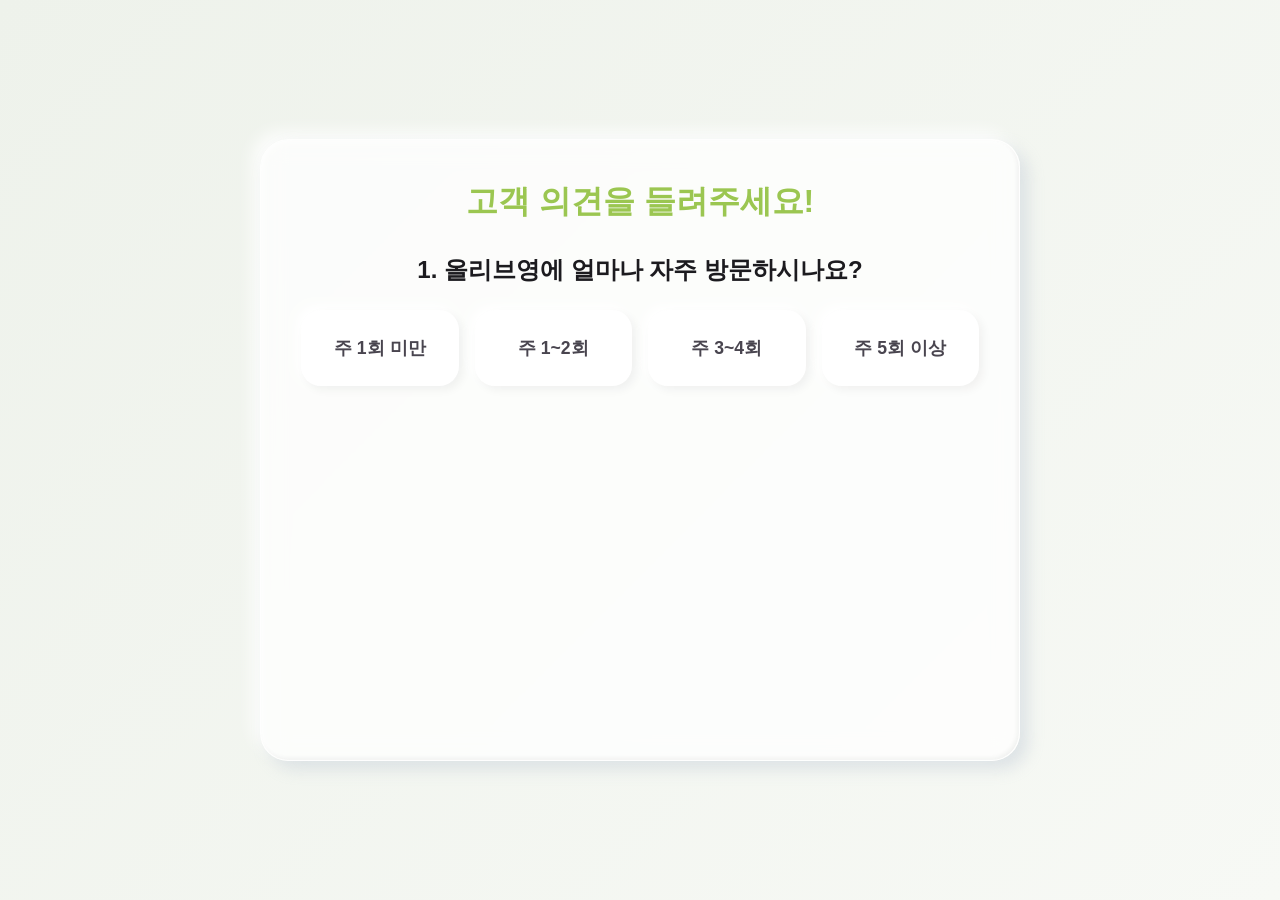
==== index.html @ dca855c4 "Add files via upload" ====
<!DOCTYPE html>
<html lang="ko">
<head>
  <meta charset="UTF-8">
  <meta name="viewport" content="width=device-width, initial-scale=1.0, maximum-scale=1.0, user-scalable=no">
  <title>올리브영 고객 설문조사</title>
  <link rel="manifest" href="manifest.json">
  <link rel="stylesheet" href="style.css">
</head>
<body>
  <div class="survey-wrapper">
    <div class="survey-container clay-card">
      <!-- Clay Animation Pop-up Overlay -->
      <div id="clayOverlay" class="clay-overlay">
        <img id="overlayIcon" class="clay-icon-pop" src="" alt="3D Icon">
      </div>

      <!-- Header (Admin trigger) -->
      <h1 id="surveyHeader" class="hidden-admin-trigger" onclick="handleAdminClick()">고객 의견을 들려주세요!</h1>
      
      <!-- SPA dynamic Content -->
      <div id="app"></div>
    </div>
  </div>
  
  <script src="storage.js"></script>
  <script src="app.js"></script>
</body>
</html>
---- style.css ----
:root {
  --color-primary: #9BC651;
  --color-primary-container: #EBF4DB;
  --color-surface: #F8F9FA;
  --color-surface-glass: rgba(255, 255, 255, 0.75);
  --color-text-main: #1C1B1F;
  --color-text-sub: #49454F;
  
  --clay-shadow: 
    8px 8px 16px rgba(166, 180, 200, 0.3), 
    -8px -8px 16px rgba(255, 255, 255, 0.8),
    inset 2px 2px 4px rgba(255, 255, 255, 0.6),
    inset -2px -2px 4px rgba(0, 0, 0, 0.05);
  
  --glass-border: 1px solid rgba(255, 255, 255, 0.6);
  --glass-blur: blur(12px);
  --radius-m3: 28px;
}

body {
  margin: 0;
  font-family: -apple-system, BlinkMacSystemFont, "Segoe UI", Roboto, "Helvetica Neue", sans-serif;
  background: linear-gradient(135deg, #eef2eb 0%, #f7f9f5 100%);
  display: flex;
  justify-content: center;
  align-items: center;
  min-height: 100vh;
  overflow: hidden;
  color: var(--color-text-main);
}

.survey-wrapper {
  width: 100%;
  max-width: 800px;
  padding: 20px;
  box-sizing: border-box;
}

.clay-card {
  background: var(--color-surface-glass);
  backdrop-filter: var(--glass-blur);
  border: var(--glass-border);
  border-radius: var(--radius-m3);
  box-shadow: var(--clay-shadow);
  padding: 40px;
  min-height: 60vh;
  position: relative;
  display: flex;
  flex-direction: column;
}

.hidden-admin-trigger {
  text-align: center;
  color: var(--color-primary);
  margin-top: 0;
  margin-bottom: 30px;
  user-select: none;
  cursor: default;
}

.clay-overlay {
  position: absolute;
  top: 0; left: 0; right: 0; bottom: 0;
  background: rgba(255,255,255,0.85);
  backdrop-filter: blur(8px);
  border-radius: var(--radius-m3);
  display: flex;
  justify-content: center;
  align-items: center;
  opacity: 0;
  pointer-events: none;
  transition: opacity 0.3s ease;
  z-index: 100;
}

.clay-overlay.active {
  opacity: 1;
  pointer-events: auto;
}

.clay-icon-pop {
  width: 160px;
  height: 160px;
  transform: scale(0.5) rotate(-15deg);
  transition: transform 0.5s cubic-bezier(0.175, 0.885, 0.32, 1.275);
  filter: drop-shadow(0 15px 15px rgba(0,0,0,0.15));
}

.clay-overlay.active .clay-icon-pop {
  transform: scale(1) rotate(0deg);
}

.question-title {
  font-size: 1.5rem;
  font-weight: 700;
  margin-bottom: 24px;
  color: var(--color-text-main);
  text-align: center;
}

.option-grid {
  display: grid;
  grid-template-columns: repeat(auto-fit, minmax(140px, 1fr));
  gap: 16px;
  flex-grow: 1;
}

.option-btn {
  background: #ffffff;
  border: 2px solid transparent;
  border-radius: 20px;
  padding: 24px 16px;
  font-size: 1.1rem;
  font-weight: 600;
  color: var(--color-text-sub);
  cursor: pointer;
  box-shadow: 4px 4px 10px rgba(0,0,0,0.05), -4px -4px 10px #ffffff;
  transition: all 0.2s ease;
  display: flex;
  flex-direction: column;
  align-items: center;
  justify-content: center;
  gap: 12px;
}

.option-btn:active, .option-btn.selected {
  border-color: var(--color-primary);
  background-color: var(--color-primary-container);
  color: var(--color-primary);
  box-shadow: inset 2px 2px 5px rgba(0,0,0,0.05), inset -2px -2px 5px #ffffff;
  transform: scale(0.98);
}

.next-btn {
  margin-top: 24px;
  padding: 16px;
  border-radius: 20px;
  background: var(--color-primary);
  color: white;
  font-size: 1.2rem;
  font-weight: bold;
  border: none;
  cursor: pointer;
  box-shadow: var(--clay-shadow);
  transition: transform 0.2s;
}
.next-btn:active {
  transform: scale(0.95);
}
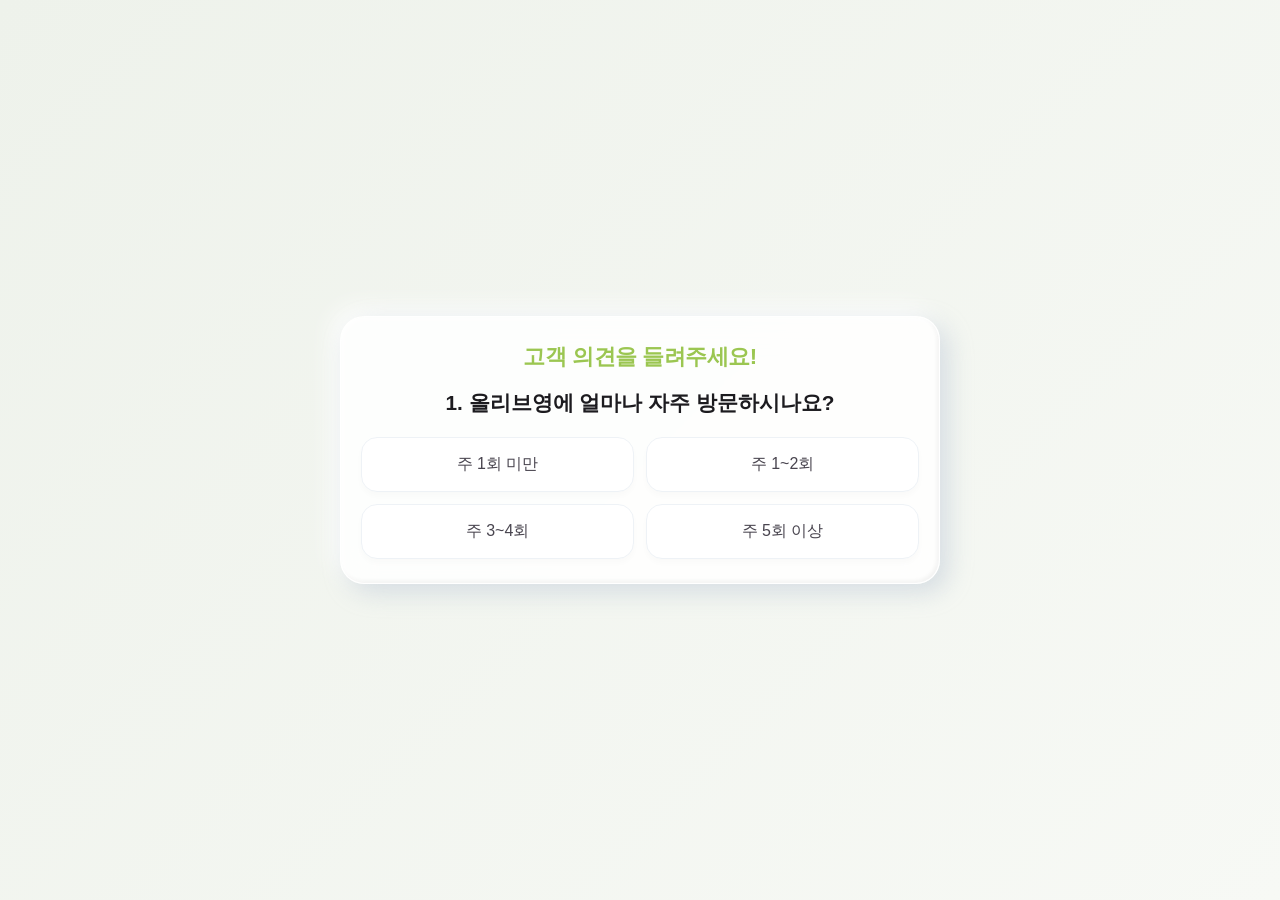
==== commit b4a2dd0a: "Rename olive_young_survey.html to index.html" ====
--- a/index.html
+++ b/index.html
@@ -4,26 +4,600 @@
   <meta charset="UTF-8">
   <meta name="viewport" content="width=device-width, initial-scale=1.0, maximum-scale=1.0, user-scalable=no">
   <title>올리브영 고객 설문조사</title>
-  <link rel="manifest" href="manifest.json">
-  <link rel="stylesheet" href="style.css">
+  <style>
+    /* Pretendard Font Import */
+    @font-face {
+        font-family: 'Pretendard';
+        src: url('https://cdn.jsdelivr.net/gh/projectnoonnu/pretendard@1.0/Pretendard-Thin.woff2') format('woff2');
+        font-weight: 100;
+        font-display: swap;
+    }
+    @font-face {
+        font-family: 'Pretendard';
+        src: url('https://cdn.jsdelivr.net/gh/projectnoonnu/pretendard@1.0/Pretendard-ExtraLight.woff2') format('woff2');
+        font-weight: 200;
+        font-display: swap;
+    }
+    @font-face {
+        font-family: 'Pretendard';
+        src: url('https://cdn.jsdelivr.net/gh/projectnoonnu/pretendard@1.0/Pretendard-Light.woff2') format('woff2');
+        font-weight: 300;
+        font-display: swap;
+    }
+    @font-face {
+        font-family: 'Pretendard';
+        src: url('https://cdn.jsdelivr.net/gh/projectnoonnu/pretendard@1.0/Pretendard-Regular.woff2') format('woff2');
+        font-weight: 400;
+        font-display: swap;
+    }
+    @font-face {
+        font-family: 'Pretendard';
+        src: url('https://cdn.jsdelivr.net/gh/projectnoonnu/pretendard@1.0/Pretendard-Medium.woff2') format('woff2');
+        font-weight: 500;
+        font-display: swap;
+    }
+    @font-face {
+        font-family: 'Pretendard';
+        src: url('https://cdn.jsdelivr.net/gh/projectnoonnu/pretendard@1.0/Pretendard-SemiBold.woff2') format('woff2');
+        font-weight: 600;
+        font-display: swap;
+    }
+    @font-face {
+        font-family: 'Pretendard';
+        src: url('https://cdn.jsdelivr.net/gh/projectnoonnu/pretendard@1.0/Pretendard-Bold.woff2') format('woff2');
+        font-weight: 700;
+        font-display: swap;
+    }
+    @font-face {
+        font-family: 'Pretendard';
+        src: url('https://cdn.jsdelivr.net/gh/projectnoonnu/pretendard@1.0/Pretendard-ExtraBold.woff2') format('woff2');
+        font-weight: 800;
+        font-display: swap;
+    }
+    @font-face {
+        font-family: 'Pretendard';
+        src: url('https://cdn.jsdelivr.net/gh/projectnoonnu/pretendard@1.0/Pretendard-Black.woff2') format('woff2');
+        font-weight: 900;
+        font-display: swap;
+    }
+
+    :root {
+      --color-primary: #9BC651;
+      --color-primary-container: #EBF4DB;
+      --color-surface: #F8F9FA;
+      --color-surface-glass: rgba(255, 255, 255, 0.85);
+      --color-text-main: #1C1B1F;
+      --color-text-sub: #49454F;
+      
+      --clay-shadow: 
+        8px 8px 24px rgba(166, 180, 200, 0.4), 
+        -8px -8px 24px rgba(255, 255, 255, 0.9),
+        inset 2px 2px 4px rgba(255, 255, 255, 0.7),
+        inset -2px -2px 4px rgba(0, 0, 0, 0.05);
+      
+      --glass-border: 1px solid rgba(255, 255, 255, 0.8);
+      --glass-blur: blur(16px);
+      --radius-m3: 24px;
+    }
+
+    body {
+      margin: 0;
+      font-family: 'Pretendard', -apple-system, BlinkMacSystemFont, "Segoe UI", Roboto, "Helvetica Neue", sans-serif;
+      background: linear-gradient(135deg, #eef2eb 0%, #f7f9f5 100%);
+      display: flex;
+      justify-content: center;
+      align-items: center;
+      min-height: 100vh;
+      color: var(--color-text-main);
+      padding: 16px;
+      box-sizing: border-box;
+    }
+
+    .survey-wrapper {
+      width: 100%;
+      max-width: 600px; /* Reduced for better mobile focus */
+    }
+
+    .clay-card {
+      background: var(--color-surface-glass);
+      backdrop-filter: var(--glass-blur);
+      border: var(--glass-border);
+      border-radius: var(--radius-m3);
+      box-shadow: var(--clay-shadow);
+      padding: 24px 20px; /* Tighter padding for mobile */
+      min-height: auto;
+      position: relative;
+      display: flex;
+      flex-direction: column;
+    }
+
+    .hidden-admin-trigger {
+      text-align: center;
+      color: var(--color-primary);
+      margin-top: 0;
+      margin-bottom: 16px; /* Tighter margin */
+      user-select: none;
+      cursor: default;
+      font-weight: 700;
+      font-size: 1.4rem;
+      letter-spacing: -0.5px;
+    }
+
+    .clay-overlay {
+      position: absolute;
+      top: 0; left: 0; right: 0; bottom: 0;
+      background: rgba(255,255,255,0.85);
+      backdrop-filter: blur(12px);
+      border-radius: var(--radius-m3);
+      display: flex;
+      justify-content: center;
+      align-items: center;
+      opacity: 0;
+      pointer-events: none;
+      transition: opacity 0.3s ease;
+      z-index: 100;
+    }
+
+    .clay-overlay.active {
+      opacity: 1;
+      pointer-events: auto;
+    }
+
+    .clay-icon-pop {
+      width: 140px;
+      height: 140px;
+      transform: scale(0.5) rotate(-15deg);
+      transition: transform 0.5s cubic-bezier(0.175, 0.885, 0.32, 1.275);
+      filter: drop-shadow(0 15px 15px rgba(0,0,0,0.15));
+    }
+
+    .clay-overlay.active .clay-icon-pop {
+      transform: scale(1) rotate(0deg);
+    }
+
+    .question-title {
+      font-size: 1.3rem;
+      font-weight: 600;
+      margin-bottom: 20px;
+      color: var(--color-text-main);
+      text-align: center;
+      line-height: 1.4;
+      word-break: keep-all;
+    }
+
+    .option-grid {
+      display: grid;
+      grid-template-columns: repeat(2, 1fr); 
+      gap: 12px;
+      flex-grow: 1;
+    }
+    
+    @media (max-width: 400px) {
+        .option-grid {
+            grid-template-columns: 1fr;
+        }
+    }
+
+    .option-btn {
+      background: #ffffff;
+      border: 1px solid #eef2f6; 
+      border-radius: 16px;
+      padding: 16px 12px; /* Tighter padding */
+      font-size: 1rem;
+      font-weight: 500;
+      color: var(--color-text-sub);
+      cursor: pointer;
+      box-shadow: 0 4px 6px rgba(0,0,0,0.02); 
+      transition: all 0.2s cubic-bezier(0.25, 0.8, 0.25, 1);
+      display: flex;
+      flex-direction: column;
+      align-items: center;
+      justify-content: center;
+      font-family: inherit; 
+    }
+
+    .option-btn:active, .option-btn.selected {
+      border-color: var(--color-primary);
+      background-color: var(--color-primary-container);
+      color: var(--color-primary);
+      font-weight: 600;
+      box-shadow: 0 0 0 1px var(--color-primary), inset 0 2px 4px rgba(0,0,0,0.05); 
+      transform: scale(0.98);
+    }
+
+    .next-btn {
+      margin-top: 20px;
+      padding: 16px;
+      border-radius: 16px;
+      background: var(--color-primary);
+      color: white;
+      font-size: 1.1rem;
+      font-weight: 700;
+      border: none;
+      cursor: pointer;
+      box-shadow: 0 8px 16px rgba(155, 198, 81, 0.3);
+      transition: all 0.2s;
+      font-family: inherit;
+    }
+    .next-btn:active {
+      transform: scale(0.96);
+      box-shadow: 0 4px 8px rgba(155, 198, 81, 0.3);
+    }
+
+    /* Dashboard Styles */
+    .dashboard-container {
+      text-align: left;
+      max-height: 60vh;
+      overflow-y: auto;
+      padding-right: 10px;
+    }
+    .dashboard-container::-webkit-scrollbar {
+      width: 6px;
+    }
+    .dashboard-container::-webkit-scrollbar-thumb {
+      background: #cbd5e1;
+      border-radius: 3px;
+    }
+    .stat-group {
+      margin-bottom: 24px;
+      background: white;
+      padding: 16px;
+      border-radius: 16px;
+      box-shadow: 0 2px 8px rgba(0,0,0,0.04);
+    }
+    .stat-group h3 {
+      margin-top: 0;
+      margin-bottom: 12px;
+      color: var(--color-primary);
+      font-size: 1.1rem;
+      font-weight: 700;
+      border-bottom: 1px solid #f1f5f9;
+      padding-bottom: 8px;
+    }
+    .stat-item {
+      margin-bottom: 12px;
+      font-size: 0.95rem;
+      color: var(--color-text-sub);
+      display: flex;
+      flex-direction: column;
+    }
+    .stat-label {
+      display: flex;
+      justify-content: space-between;
+      margin-bottom: 6px;
+      font-weight: 500;
+    }
+    .stat-bar-bg {
+      background: #f1f5f9;
+      border-radius: 6px;
+      height: 8px;
+      width: 100%;
+      overflow: hidden;
+    }
+    .stat-bar-fill {
+      background: var(--color-primary);
+      height: 100%;
+      border-radius: 6px;
+      width: 0%;
+      transition: width 0.8s cubic-bezier(0.4, 0, 0.2, 1);
+    }
+  </style>
 </head>
 <body>
   <div class="survey-wrapper">
     <div class="survey-container clay-card">
-      <!-- Clay Animation Pop-up Overlay -->
       <div id="clayOverlay" class="clay-overlay">
         <img id="overlayIcon" class="clay-icon-pop" src="" alt="3D Icon">
       </div>
-
-      <!-- Header (Admin trigger) -->
       <h1 id="surveyHeader" class="hidden-admin-trigger" onclick="handleAdminClick()">고객 의견을 들려주세요!</h1>
-      
-      <!-- SPA dynamic Content -->
       <div id="app"></div>
     </div>
   </div>
   
-  <script src="storage.js"></script>
-  <script src="app.js"></script>
+  <script>
+    const SurveyStorage = {
+      SAVE_KEY: 'oliveyoung_survey_responses',
+
+      saveResponse(data) {
+        const history = JSON.parse(localStorage.getItem(this.SAVE_KEY) || '[]');
+        const newRecord = {
+          id: Date.now(),
+          timestamp: new Date().toLocaleString('ko-KR'),
+          answers: data
+        };
+        history.push(newRecord);
+        localStorage.setItem(this.SAVE_KEY, JSON.stringify(history));
+      },
+
+      getAll() {
+        return JSON.parse(localStorage.getItem(this.SAVE_KEY) || '[]');
+      },
+
+      generateCSVContent() {
+        const data = this.getAll();
+        let csvContent = "\uFEFFID,일시,Q1_방문빈도,Q2_미가입이유,Q3_혜택인지,Q4_희망혜택,Q5_가입의향\n";
+        data.forEach(row => {
+          const a = row.answers;
+          const q4Val = Array.isArray(a.q4) ? a.q4.join(';') : (a.q4 || '');
+          csvContent += `${row.id},"${row.timestamp}","${a.q1 || ''}","${a.q2 || ''}","${a.q3 || ''}","${q4Val}","${a.q5 || ''}"\n`;
+        });
+        return csvContent;
+      },
+
+      async shareViaEmail() {
+        const data = this.getAll();
+        if (data.length === 0) {
+          alert('공유할 데이터가 없습니다.');
+          return;
+        }
+
+        const csvContent = this.generateCSVContent();
+        const fileName = `survey_result_${Date.now()}.csv`;
+
+        const blob = new Blob([csvContent], { type: 'text/csv;charset=utf-8;' });
+        const file = new File([blob], fileName, { type: 'text/csv' });
+
+        if (navigator.canShare && navigator.canShare({ files: [file] })) {
+          try {
+            await navigator.share({
+              files: [file],
+              title: '올리브영 설문 결과 데이터',
+              text: '태블릿에서 수집된 설문조사 결과 CSV 파일입니다.'
+            });
+          } catch (error) {
+            console.log('사용자가 공유를 취소했거나 오류가 발생했습니다.', error);
+          }
+        } else {
+          alert('현재 기기에서 파일 이메일 공유 기능을 지원하지 않아 기기에 파일로 바로 다운로드합니다.');
+          this.fallbackDownload(blob, fileName);
+        }
+      },
+
+      fallbackDownload(blob, fileName) {
+        const url = URL.createObjectURL(blob);
+        const link = document.createElement('a');
+        link.href = url;
+        link.download = fileName;
+        document.body.appendChild(link);
+        link.click();
+        document.body.removeChild(link);
+        URL.revokeObjectURL(url);
+      }
+    };
+
+    const surveySteps = [
+      {
+        id: 'q1',
+        title: '1. 올리브영에 얼마나 자주 방문하시나요?',
+        icon: 'https://cdn-icons-png.flaticon.com/512/3081/3081559.png',
+        options: ['주 1회 미만', '주 1~2회', '주 3~4회', '주 5회 이상']
+      },
+      {
+        id: 'q2',
+        title: '2. 회원가입을 하지 않는 가장 큰 이유는 무엇인가요?',
+        icon: 'https://cdn-icons-png.flaticon.com/512/2889/2889676.png',
+        options: ['가입 절차가 번거로워서', '개인정보 제공이 싫어서', '혜택을 느끼지 못해서', '자주 방문하지 않아서', '가족 계정 이용 중이라서']
+      },
+      {
+        id: 'q3',
+        title: '3. 올리브영 회원 혜택에 대해 얼마나 알고 계신가요?',
+        icon: 'https://cdn-icons-png.flaticon.com/512/4213/4213958.png',
+        options: ['잘 알고 있었다', '조금 알고 있었다', '이름만 들어봤다', '전혀 모른다']
+      },
+      {
+        id: 'q4',
+        title: '4. 어떤 혜택이 있다면 회원가입을 하실 의향이 있으신가요? (복수선택)',
+        icon: 'https://cdn-icons-png.flaticon.com/512/3209/3209955.png',
+        isMultiple: true,
+        options: ['즉시 할인', '적립금/포인트', '생일 쿠폰', '샘플 증정', '회원 전용 행사', '가입할 생각이 없다']
+      },
+      {
+        id: 'q5',
+        title: '5. 앞으로 회원가입을 하실 의향이 있으신가요?',
+        icon: 'https://cdn-icons-png.flaticon.com/512/2107/2107845.png',
+        options: ['있다', '고민해 보겠다', '없다']
+      }
+    ];
+
+    let currentStep = 0;
+    let answers = {};
+    let multiSelections = [];
+
+    function renderStep() {
+      const app = document.getElementById('app');
+      const data = surveySteps[currentStep];
+
+      if (!data) {
+        renderComplete();
+        return;
+      }
+
+      multiSelections = [];
+
+      let html = `<div class="question-title">${data.title}</div>`;
+      html += `<div class="option-grid">`;
+      
+      data.options.forEach(opt => {
+        html += `<button class="option-btn" id="btn-${opt}" onclick="handleSelect('${data.id}', '${opt}', ${data.isMultiple || false})">${opt}</button>`;
+      });
+      html += `</div>`;
+
+      if (data.isMultiple) {
+        html += `<button class="next-btn" onclick="submitMultiple('${data.id}')">다음으로</button>`;
+      }
+
+      app.innerHTML = html;
+    }
+
+    function handleSelect(questionId, value, isMultiple) {
+      if (isMultiple) {
+        const btn = document.getElementById(`btn-${value}`);
+        const idx = multiSelections.indexOf(value);
+        if (idx > -1) {
+          multiSelections.splice(idx, 1);
+          btn.classList.remove('selected');
+        } else {
+          multiSelections.push(value);
+          btn.classList.add('selected');
+        }
+      } else {
+        answers[questionId] = value;
+        goNext();
+      }
+    }
+
+    function submitMultiple(questionId) {
+      if (multiSelections.length === 0) {
+        alert('최소 1개 이상의 항목을 선택해주세요.');
+        return;
+      }
+      answers[questionId] = multiSelections;
+      goNext();
+    }
+
+    function goNext() {
+      if (currentStep < surveySteps.length - 1) {
+        showTransition(surveySteps[currentStep + 1].icon, () => {
+          currentStep++;
+          renderStep();
+        });
+      } else {
+        showTransition('https://cdn-icons-png.flaticon.com/512/742/742751.png', () => {
+          currentStep++;
+          renderStep();
+        });
+      }
+    }
+
+    function showTransition(iconUrl, callback) {
+      const overlay = document.getElementById('clayOverlay');
+      const icon = document.getElementById('overlayIcon');
+      icon.src = iconUrl;
+      overlay.classList.add('active');
+      setTimeout(() => {
+        overlay.classList.remove('active');
+        callback();
+      }, 700); 
+    }
+
+    function renderComplete() {
+      SurveyStorage.saveResponse(answers);
+      const app = document.getElementById('app');
+      app.innerHTML = `
+        <div style="text-align: center; display: flex; flex-direction: column; align-items: center; justify-content: center; padding: 20px 0;">
+          <h2 style="font-size:1.8rem; color:var(--color-primary); margin-bottom: 8px;">설문 완료! 🎉</h2>
+          <p style="color: var(--color-text-sub); font-size:1rem; margin-top:0;">QR 코드를 스캔하여 혜택을 받아보세요.</p>
+          <div style="margin: 20px 0; background: white; padding: 12px; border-radius: 20px; box-shadow: var(--clay-shadow);">
+            <img src="image_26e4be.png" alt="QR" style="border-radius:12px; display:block; width: 160px; height: 160px;">
+          </div>
+          <button onclick="resetSurvey()" class="next-btn" style="width: 100%; max-width: 240px; margin-top: 10px;">처음으로 돌아가기</button>
+        </div>
+      `;
+    }
+
+    function resetSurvey() {
+      currentStep = 0;
+      answers = {};
+      renderStep();
+    }
+
+    let clickCount = 0;
+    let clickTimer = null;
+    function handleAdminClick() {
+      clickCount++;
+      if (clickCount >= 5) {
+        clickCount = 0;
+        showAdminDashboard();
+      }
+      clearTimeout(clickTimer);
+      clickTimer = setTimeout(() => { clickCount = 0; }, 2000);
+    }
+
+    function showAdminDashboard() {
+      const data = SurveyStorage.getAll();
+      const app = document.getElementById('app');
+      
+      app.innerHTML = `
+        <div style="text-align: center; padding: 10px 0;">
+          <h2 style="color: #E74C3C; margin-bottom: 8px; font-size: 1.5rem;">관리자 메뉴</h2>
+          <p style="font-weight: 500; margin-top:0; margin-bottom: 24px;">누적 설문 응답: <b style="color: var(--color-primary); font-size: 1.2rem;">${data.length}</b> 건</p>
+          <div style="display:flex; flex-direction: column; gap: 12px;">
+            <button onclick="showDashboardStats()" class="next-btn" style="background:#3498db; margin-top:0; font-size:1rem; padding: 14px;">📊 대시보드 보기</button>
+            <button onclick="SurveyStorage.shareViaEmail()" class="next-btn" style="background:#2ecc71; margin-top:0; font-size:1rem; padding: 14px;">📧 결과 메일 전송</button>
+            <button onclick="resetSurvey()" class="next-btn" style="background:#95a5a6; margin-top:0; font-size:1rem; padding: 14px;">✖ 닫기</button>
+          </div>
+        </div>
+      `;
+    }
+
+    function showDashboardStats() {
+      const data = SurveyStorage.getAll();
+      const app = document.getElementById('app');
+      
+      if (data.length === 0) {
+        alert('누적된 데이터가 없습니다.');
+        return;
+      }
+
+      const stats = { q1: {}, q2: {}, q3: {}, q4: {}, q5: {} };
+      
+      data.forEach(row => {
+        const a = row.answers;
+        if(a.q1) stats.q1[a.q1] = (stats.q1[a.q1] || 0) + 1;
+        if(a.q2) stats.q2[a.q2] = (stats.q2[a.q2] || 0) + 1;
+        if(a.q3) stats.q3[a.q3] = (stats.q3[a.q3] || 0) + 1;
+        if(a.q4) {
+          const q4Arr = Array.isArray(a.q4) ? a.q4 : [a.q4];
+          q4Arr.forEach(ans => { stats.q4[ans] = (stats.q4[ans] || 0) + 1; });
+        }
+        if(a.q5) stats.q5[a.q5] = (stats.q5[a.q5] || 0) + 1;
+      });
+
+      const total = data.length;
+
+      function renderStatGroup(title, statData) {
+        let html = `<div class="stat-group"><h3>${title}</h3>`;
+        const sortedKeys = Object.keys(statData).sort((a, b) => statData[b] - statData[a]); 
+        
+        if (sortedKeys.length === 0) {
+          html += `<p style="color: #999; font-size: 0.9rem;">응답 없음</p>`;
+        }
+
+        sortedKeys.forEach(key => {
+          const count = statData[key];
+          const percent = Math.round((count / total) * 100);
+          html += `
+            <div class="stat-item">
+              <div class="stat-label">
+                <span>${key}</span>
+                <span style="color: var(--color-primary); font-weight: bold;">${count}명 (${percent}%)</span>
+              </div>
+              <div class="stat-bar-bg">
+                <div class="stat-bar-fill" style="width: ${percent}%;"></div>
+              </div>
+            </div>
+          `;
+        });
+        html += `</div>`;
+        return html;
+      }
+
+      app.innerHTML = `
+        <div style="display: flex; justify-content: space-between; align-items: center; margin-bottom: 16px;">
+          <h2 style="color: var(--color-primary); margin: 0; font-size: 1.3rem;">📊 결과 대시보드</h2>
+          <button onclick="showAdminDashboard()" style="padding: 8px 12px; border-radius: 8px; border:none; background:#95a5a6; color:#fff; cursor:pointer; font-weight: 600; font-family: inherit; font-size: 0.9rem;">뒤로</button>
+        </div>
+        <div class="dashboard-container">
+          ${renderStatGroup('1. 올리브영 방문 빈도', stats.q1)}
+          ${renderStatGroup('2. 회원가입 미가입 이유', stats.q2)}
+          ${renderStatGroup('3. 회원 혜택 인지도', stats.q3)}
+          ${renderStatGroup('4. 희망 혜택', stats.q4)}
+          ${renderStatGroup('5. 향후 가입 의향', stats.q5)}
+        </div>
+      `;
+    }
+
+    renderStep();
+  </script>
 </body>
 </html>
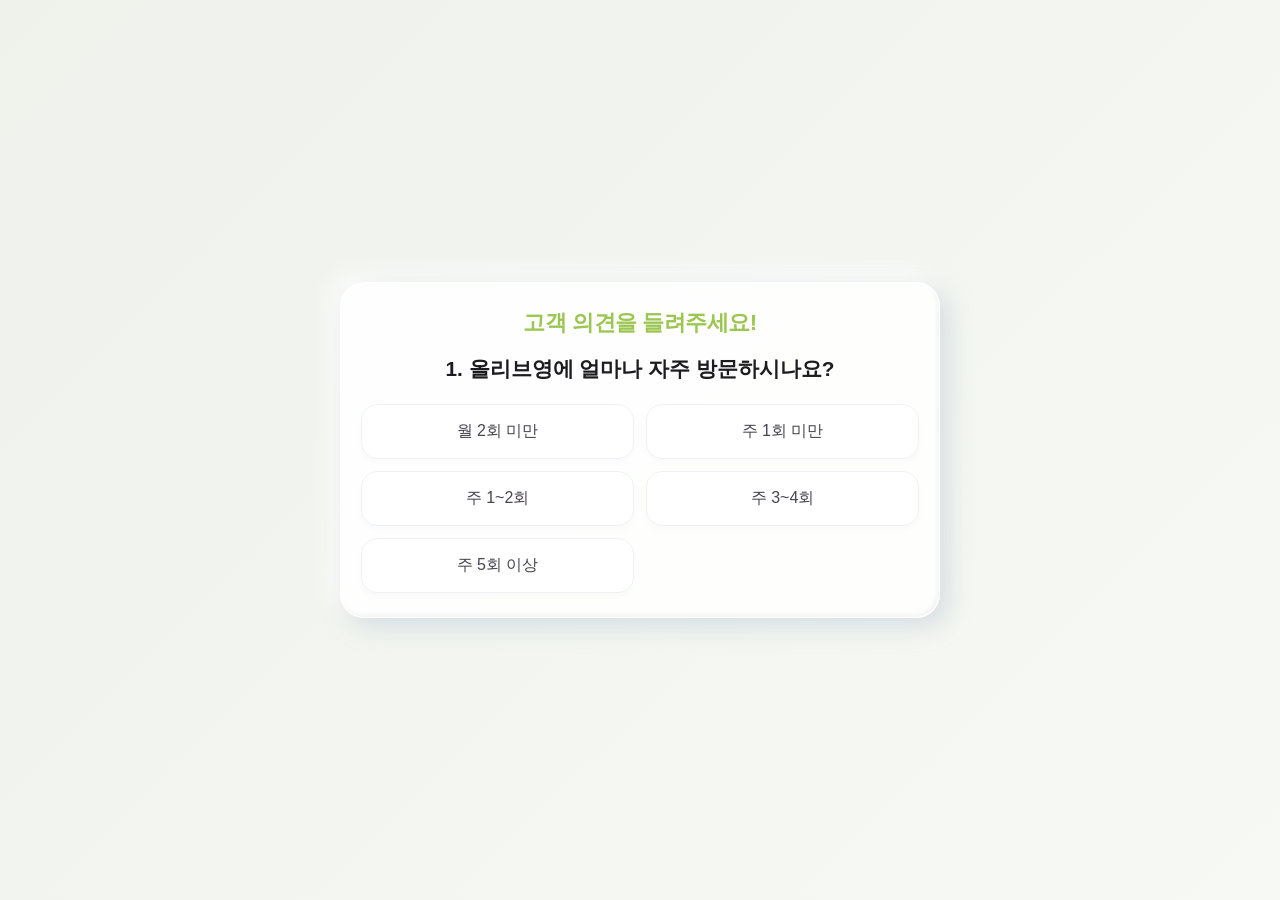
==== commit 65b688b9: "Update survey options and QR code image source" ====
--- a/index.html
+++ b/index.html
@@ -370,13 +370,13 @@
         id: 'q1',
         title: '1. 올리브영에 얼마나 자주 방문하시나요?',
         icon: 'https://cdn-icons-png.flaticon.com/512/3081/3081559.png',
-        options: ['주 1회 미만', '주 1~2회', '주 3~4회', '주 5회 이상']
+        options: ['월 2회 미만','주 1회 미만', '주 1~2회', '주 3~4회', '주 5회 이상']
       },
       {
         id: 'q2',
         title: '2. 회원가입을 하지 않는 가장 큰 이유는 무엇인가요?',
         icon: 'https://cdn-icons-png.flaticon.com/512/2889/2889676.png',
-        options: ['가입 절차가 번거로워서', '개인정보 제공이 싫어서', '혜택을 느끼지 못해서', '자주 방문하지 않아서', '가족 계정 이용 중이라서']
+        options: ['가입 절차가 번거로워서', '개인정보 제공이 싫어서', '혜택을 느끼지 못해서', '자주 방문하지 않아서', '가족 계정 이용 중이라서','14세 미만이라서', '외국에 거주하고 잠깐 한국에 들어와서']
       },
       {
         id: 'q3',
@@ -488,7 +488,7 @@
           <h2 style="font-size:1.8rem; color:var(--color-primary); margin-bottom: 8px;">설문 완료! 🎉</h2>
           <p style="color: var(--color-text-sub); font-size:1rem; margin-top:0;">QR 코드를 스캔하여 혜택을 받아보세요.</p>
           <div style="margin: 20px 0; background: white; padding: 12px; border-radius: 20px; box-shadow: var(--clay-shadow);">
-            <img src="image_26e4be.png" alt="QR" style="border-radius:12px; display:block; width: 160px; height: 160px;">
+            <img src="img_link.png" alt="QR" style="border-radius:12px; display:block; width: 160px; height: 160px;">
           </div>
           <button onclick="resetSurvey()" class="next-btn" style="width: 100%; max-width: 240px; margin-top: 10px;">처음으로 돌아가기</button>
         </div>
